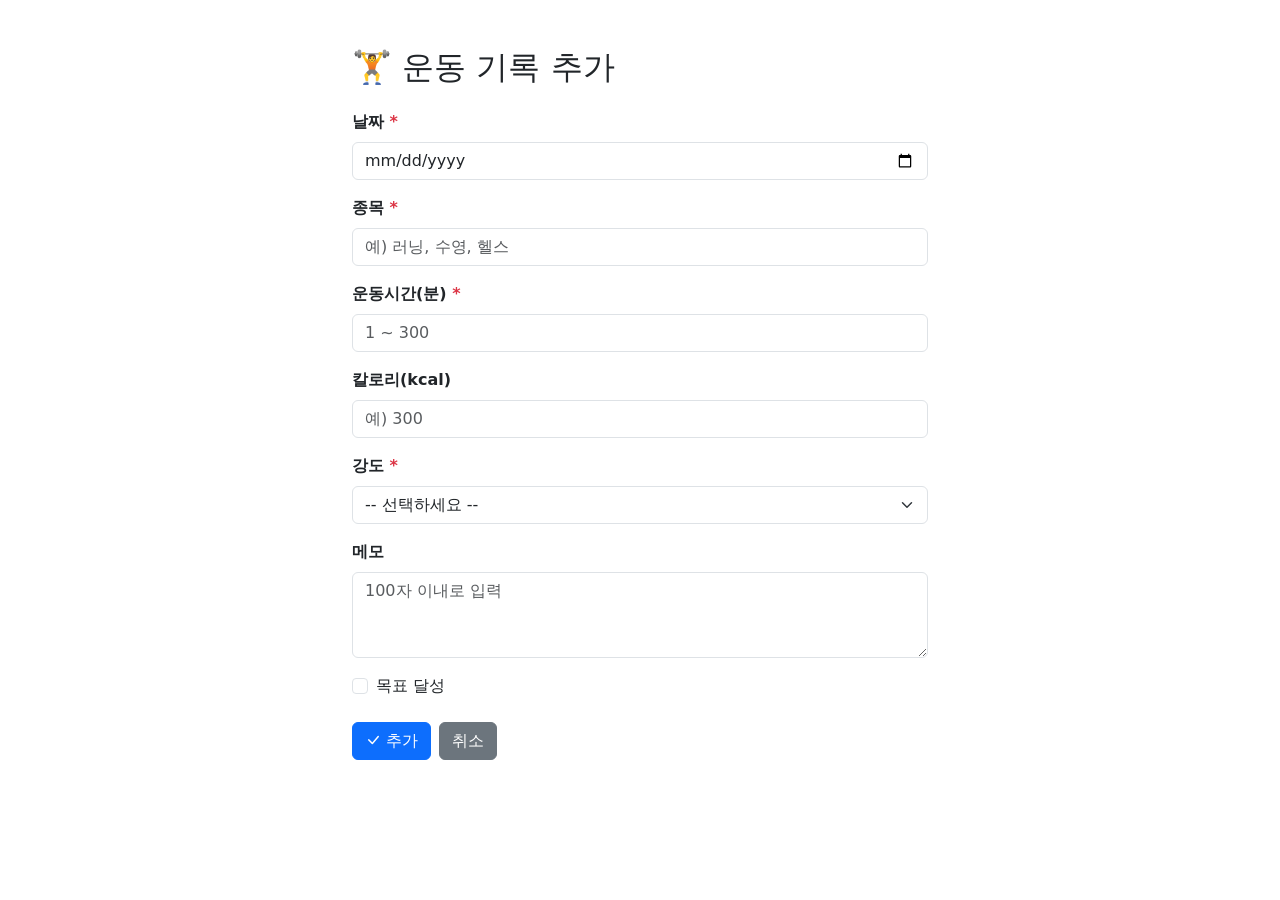
==== add.html @ 59543ee8 "add edit index biew update" ====
<!DOCTYPE html>
<html lang="ko">
<head>
    <meta charset="UTF-8">
    <meta name="viewport" content="width=device-width, initial-scale=1.0">
    <title>운동 기록 추가</title>

    <!-- Bootstrap CSS -->
    <link
        href="https://cdn.jsdelivr.net/npm/bootstrap@5.3.8/dist/css/bootstrap.min.css"
        rel="stylesheet"
        integrity="sha384-sRIl4kxILFvY47J16cr9ZwB07vP4J8+LH7qKQnuqkuIAvNWLzeN8tE5YBujZqJLB"
        crossorigin="anonymous"
    >
    <!-- Bootstrap Icons -->
    <link
        rel="stylesheet"
        href="https://cdn.jsdelivr.net/npm/bootstrap-icons@1.11.3/font/bootstrap-icons.min.css"
    >
</head>
<body>

<div class="container mt-5" style="max-width: 600px;">

    <!-- 페이지 헤더 -->
    <h2 class="mb-4">🏋️ 운동 기록 추가</h2>

    <form id="addForm">

        <!-- 날짜: type="date" 로 날짜 선택 UI 제공, 필수 항목 -->
        <div class="mb-3">
            <label class="form-label fw-bold">날짜 <span class="text-danger">*</span></label>
            <input type="date" id="date" class="form-control">
        </div>

        <!-- 종목: 텍스트 입력, 필수 항목 -->
        <div class="mb-3">
            <label class="form-label fw-bold">종목 <span class="text-danger">*</span></label>
            <input type="text" id="sport" class="form-control" placeholder="예) 러닝, 수영, 헬스">
        </div>

        <!-- 운동시간: 숫자 입력 (1~300분), 필수 항목 -->
        <div class="mb-3">
            <label class="form-label fw-bold">운동시간(분) <span class="text-danger">*</span></label>
            <input type="number" id="time" class="form-control" placeholder="1 ~ 300">
        </div>

        <!-- 칼로리: 숫자 입력, 선택 항목 -->
        <div class="mb-3">
            <label class="form-label fw-bold">칼로리(kcal)</label>
            <input type="number" id="cal" class="form-control" placeholder="예) 300">
        </div>

        <!-- 강도: select 드롭다운, 필수 항목 -->
        <div class="mb-3">
            <label class="form-label fw-bold">강도 <span class="text-danger">*</span></label>
            <select id="intensity" class="form-select">
                <option value="">-- 선택하세요 --</option>
                <option value="낮음">낮음</option>
                <option value="보통">보통</option>
                <option value="높음">높음</option>
            </select>
        </div>

        <!-- 메모: 여러 줄 텍스트, 100자 이내 -->
        <div class="mb-3">
            <label class="form-label fw-bold">메모</label>
            <textarea id="memo" class="form-control" rows="3" placeholder="100자 이내로 입력"></textarea>
        </div>

        <!-- 달성여부: 체크박스 -->
        <div class="mb-4 form-check">
            <input type="checkbox" id="done" class="form-check-input">
            <label class="form-check-label" for="done">목표 달성</label>
        </div>

        <!-- 버튼 영역 -->
        <div class="d-flex gap-2">
            <!-- 추가 버튼: JS 함수 호출 -->
            <button type="button" class="btn btn-primary" onclick="submitForm()">
                <i class="bi bi-check-lg"></i> 추가
            </button>
            <!-- 취소 버튼: 목록 페이지로 이동 -->
            <a href="index.html" class="btn btn-secondary">취소</a>
        </div>

    </form>

</div>

<!-- Bootstrap JS bundle -->
<script src="https://cdn.jsdelivr.net/npm/bootstrap@5.3.8/dist/js/bootstrap.bundle.min.js"></script>

<script>

    function submitForm() {

        // 각 입력 필드의 값을 가져옴
        const date      = document.getElementById("date").value;
        const sport     = document.getElementById("sport").value.trim(); // trim(): 앞뒤 공백 제거
        const time      = Number(document.getElementById("time").value); // Number(): 문자열 → 숫자 변환
        const intensity = document.getElementById("intensity").value;
        const memo      = document.getElementById("memo").value;

        // Validation 1: 날짜 필수 입력 확인
        // date가 빈 문자열이면 !date 는 true
        if (!date) {
            alert("날짜를 입력해주세요.");
            return; // return으로 함수 종료 → 이후 코드 실행 안 됨
        }

        // Validation 2: 종목 필수 입력 확인
        if (!sport) {
            alert("종목을 입력해주세요.");
            return;
        }

        // Validation 3: 운동시간 숫자 범위 확인 (1 ~ 300)
        // !time 은 0 또는 빈값, || 로 범위도 함께 체크
        if (!time || time < 1 || time > 300) {
            alert("운동시간은 1~300분 사이로 입력해주세요.");
            return;
        }

        // Validation 4: 강도 선택 여부 확인
        // select의 기본값이 "" 이므로 비어있으면 미선택
        if (!intensity) {
            alert("강도를 선택해주세요.");
            return;
        }

        // Validation 5: 메모 글자수 100자 이하 확인
        if (memo.length > 100) {
            alert("메모는 100자 이내로 입력해주세요.");
            return;
        }

        // ===== 실제 서비스에서는 이 데이터를 서버로 POST 요청 =====
        // 모든 검사 통과 → confirm으로 최종 확인
        const ok = confirm("운동 기록이 추가됩니다.");

        // 확인(OK) 클릭 시 목록 페이지로 이동
        if (ok) {
            window.location.href = "index.html";
        }
        // 취소 클릭 시 아무 동작 없이 폼 유지
    }

</script>

</body>
</html>
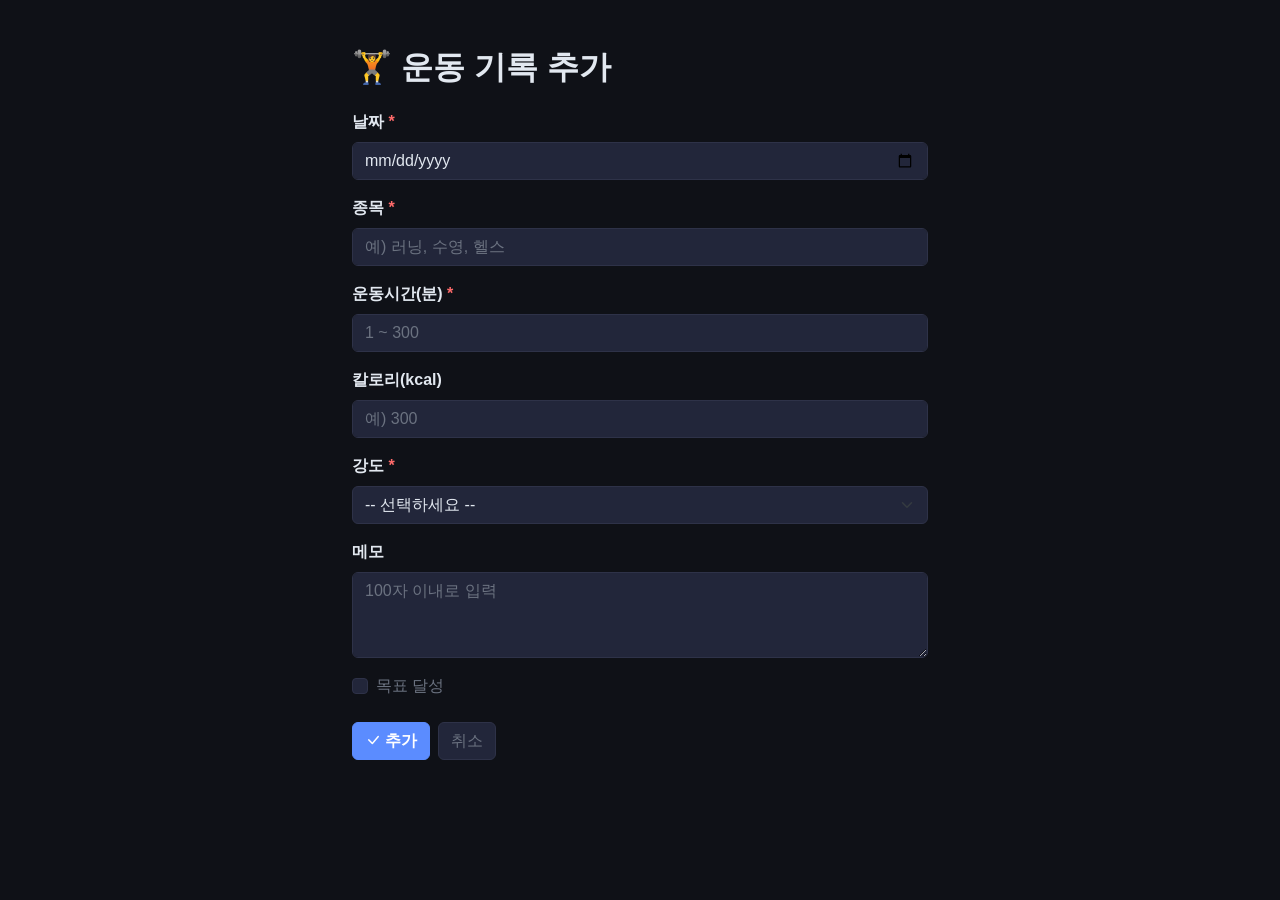
==== commit 90cab6ee: "css update" ====
--- a/add.html
+++ b/add.html
@@ -17,6 +17,8 @@
         rel="stylesheet"
         href="https://cdn.jsdelivr.net/npm/bootstrap-icons@1.11.3/font/bootstrap-icons.min.css"
     >
+    <!-- Wood Tone 커스텀 스타일 (Bootstrap override) -->
+    <link rel="stylesheet" href="style.css">
 </head>
 <body>
 
--- a/style.css
+++ b/style.css
@@ -0,0 +1,227 @@
+/* =============================================
+   Night Mode Theme
+   깔끔한 다크 모드 — 원목 없음
+   Bootstrap override (body 수정 없음)
+   ============================================= */
+
+/* --- 색상 팔레트 ---
+   --bg-base    : 페이지 배경 (가장 어두운 레이어)
+   --bg-surface : 카드 / 테이블 배경
+   --bg-input   : input / select 배경
+   --accent     : 포인트 컬러 (블루 계열)
+   --accent-dim : hover / active 시 accent 어둡게
+   --border     : 테두리
+   --text-main  : 기본 텍스트
+   --text-muted : 보조 텍스트
+*/
+:root {
+    --bg-base    : #0F1117;
+    --bg-surface : #1A1D27;
+    --bg-input   : #22263A;
+    --accent     : #5B8CFF;
+    --accent-dim : #3A6AE0;
+    --border     : #2E3248;
+    --text-main  : #E2E8F0;
+    --text-muted : #6B7280;
+}
+
+/* --- 전체 배경 & 텍스트 --- */
+body {
+    background-color: var(--bg-base);
+    color: var(--text-main);
+    font-family: 'Segoe UI', sans-serif;
+}
+
+/* --- h2 제목 --- */
+h2 {
+    color: var(--text-main);
+    font-weight: 700;
+}
+
+/* =============================================
+   테이블
+   ============================================= */
+
+.table {
+    --bs-table-bg: var(--bg-surface);
+    --bs-table-color: var(--text-main);
+    --bs-table-border-color: var(--border);
+}
+
+/* 헤더 */
+.table-dark {
+    --bs-table-bg: #111420;
+    --bs-table-color: var(--text-muted);
+    --bs-table-border-color: var(--border);
+}
+
+/* 홀수 행 줄무늬 */
+.table-striped > tbody > tr:nth-of-type(odd) > * {
+    --bs-table-accent-bg: #1E2235;
+    color: var(--text-main);
+}
+
+/* hover 행 */
+.table-hover > tbody > tr:hover > * {
+    --bs-table-accent-bg: #252A42;
+    color: var(--text-main);
+}
+
+/* 테이블 링크 */
+.table a {
+    color: var(--accent);
+    font-weight: 500;
+    text-decoration: none;
+}
+.table a:hover {
+    color: #88AAFF;
+    text-decoration: underline;
+}
+
+/* =============================================
+   뱃지
+   ============================================= */
+
+/* 완료 */
+.badge.bg-success {
+    background-color: #1A3D5C !important;
+    color: #60C0F0 !important;
+}
+
+/* 미완료 */
+.badge.bg-secondary {
+    background-color: #2A2D3E !important;
+    color: var(--text-muted) !important;
+}
+
+/* =============================================
+   버튼
+   ============================================= */
+
+/* Primary */
+.btn-primary {
+    background-color: var(--accent);
+    border-color: var(--accent);
+    color: #fff;
+    font-weight: 600;
+}
+.btn-primary:hover,
+.btn-primary:focus {
+    background-color: var(--accent-dim);
+    border-color: var(--accent-dim);
+    color: #fff;
+}
+
+/* Warning → Edit 버튼 */
+.btn-warning {
+    background-color: #3A4060;
+    border-color: #3A4060;
+    color: var(--text-main);
+    font-weight: 600;
+}
+.btn-warning:hover,
+.btn-warning:focus {
+    background-color: #4A5280;
+    border-color: #4A5280;
+    color: #fff;
+}
+
+/* Secondary → 취소 버튼 */
+.btn-secondary {
+    background-color: var(--bg-input);
+    border-color: var(--border);
+    color: var(--text-muted);
+}
+.btn-secondary:hover,
+.btn-secondary:focus {
+    background-color: var(--border);
+    border-color: var(--border);
+    color: var(--text-main);
+}
+
+/* Danger → Delete 버튼 */
+.btn-danger {
+    background-color: #3D1A1A;
+    border-color: #3D1A1A;
+    color: #FF8080;
+}
+.btn-danger:hover {
+    background-color: #5C2222;
+    border-color: #5C2222;
+    color: #fff;
+}
+
+/* =============================================
+   카드 (view.html)
+   ============================================= */
+
+.card {
+    background-color: var(--bg-surface);
+    border: 1px solid var(--border);
+    border-radius: 10px;
+    box-shadow: 0 4px 20px rgba(0, 0, 0, 0.5);
+    color: var(--text-main);
+}
+
+.card-footer {
+    background-color: #111420;
+    border-top: 1px solid var(--border);
+}
+
+/* =============================================
+   폼 (add.html, edit.html)
+   ============================================= */
+
+.form-control,
+.form-select {
+    background-color: var(--bg-input);
+    border-color: var(--border);
+    color: var(--text-main);
+}
+.form-control:focus,
+.form-select:focus {
+    background-color: var(--bg-input);
+    border-color: var(--accent);
+    color: var(--text-main);
+    box-shadow: 0 0 0 0.2rem rgba(91, 140, 255, 0.25);
+}
+
+.form-control::placeholder {
+    color: var(--text-muted);
+}
+
+.form-select option {
+    background-color: var(--bg-surface);
+    color: var(--text-main);
+}
+
+.form-label {
+    color: var(--text-main);
+}
+
+/* 체크박스 */
+.form-check-input {
+    background-color: var(--bg-input);
+    border-color: var(--border);
+}
+.form-check-input:checked {
+    background-color: var(--accent);
+    border-color: var(--accent);
+}
+.form-check-label {
+    color: var(--text-muted);
+}
+
+/* =============================================
+   기타
+   ============================================= */
+
+/* 필수 * 표시 */
+.text-danger {
+    color: #FF6B6B !important;
+}
+
+/* container 하단 여백 */
+.container {
+    padding-bottom: 60px;
+}
